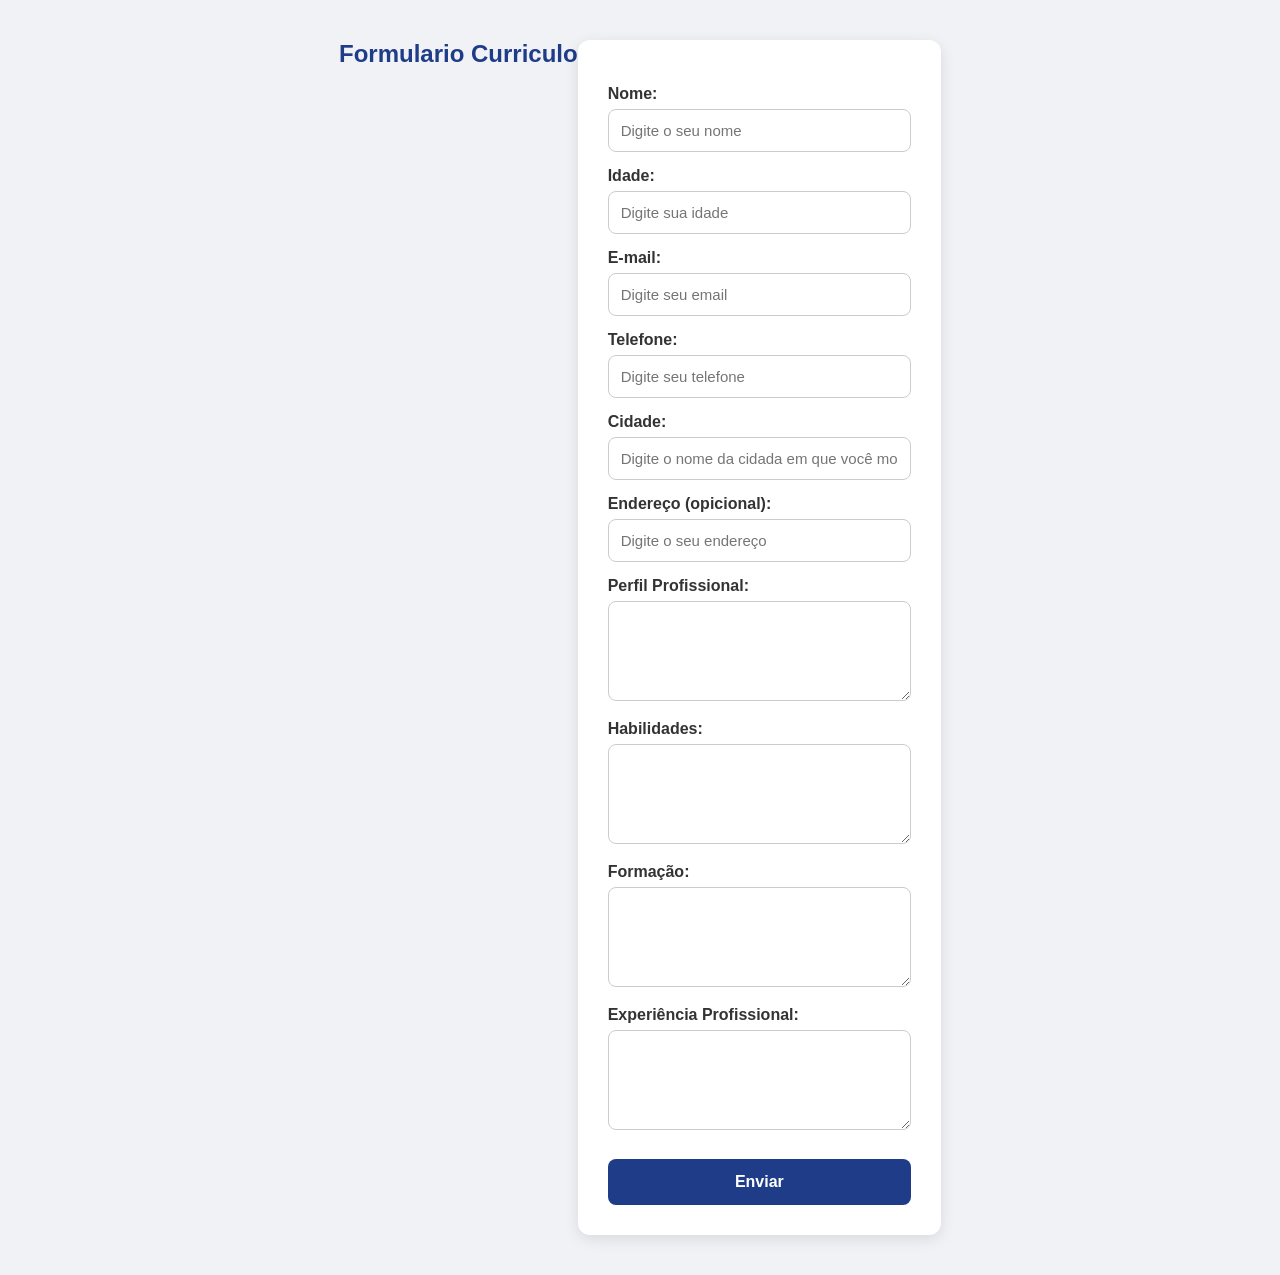
==== index.html @ 8bbc96bc "Rename formulario_index.html to index.html" ====
<!DOCTYPE html>
<html lang="pt-br">
<head>
    <meta charset="UTF-8">
    <meta name="viewport" content="width=device-width, initial-scale=1.0">
    <title>Formulario</title>
    <style>
        *{
            margin:0;
            padding:0;
            box-sizing:border-box;
        }
        
        body{
            font-family: Arial, Helvetica, sans-serif;
            background:#f0f2f5;
            display:flex;
            justify-content:center;
            padding:40px 20px;
        }
        
        .container{
            width:100%;
            max-width:800px;
        }
        
        h2{
            text-align:center;
            color:#1f3c88;
            margin-bottom:30px;
        }
        
        form{
            background:white;
            padding:30px;
            border-radius:12px;
            box-shadow:0 4px 15px rgba(0,0,0,0.1);
        }
        
        label{
            display:block;
            margin-bottom:6px;
            margin-top:15px;
            font-weight:bold;
            color:#333;
        }
        
        input,
        textarea{
            width:100%;
            padding:12px;
            border:1px solid #ccc;
            border-radius:8px;
            font-size:15px;
        }
        
        input:focus,
        textarea:focus{
            outline:none;
            border-color:#1f3c88;
        }
        
        textarea{
            resize:vertical;
            min-height:100px;
        }
        
        button{
            width:100%;
            margin-top:25px;
            padding:14px;
            border:none;
            border-radius:8px;
            background:#1f3c88;
            color:white;
            font-size:16px;
            font-weight:bold;
            cursor:pointer;
            transition:0.3s;
        }
        
        button:hover{
            background:#162c66;
        }
        </style>
        
</head>
<body>
    <h2>Formulario Curriculo</h2>
    <form id="formularioCurriculo">
        <label for="Nome">Nome:</label>
        <input type="text"id="Nome" name="nome" placeholder="Digite o seu nome" required>
        
        <label for="Idade">Idade:</label>
        <input type="text" id="Idade" name="idade" placeholder="Digite sua idade" required>

        <label for="email">E-mail:</label>
        <input type="email" id="email" name="email" placeholder="Digite seu email" required>

        <label for="Telefone">Telefone:</label>
        <input type="text" id="Telefone" name="telefone" placeholder="Digite seu telefone" required>

        <label for="Cidade">Cidade:</label>
        <input type="text" id="Cidade" name="cidade" placeholder="Digite o nome da cidada em que você mora">

        <label for="Endereço">Endereço (opicional):</label>
        <input type="text" id="Endereço" name="endereço" placeholder="Digite o seu endereço">

        <label for="perfil">Perfil Profissional:</label>
        <textarea id="perfil" name="perfil profissional"></textarea>

        <label for="habilidades">Habilidades:</label>
        <textarea id="habilidades" name="habilidades"></textarea>

        <label for="formacao">Formação:</label>
        <textarea id="formacao" name="formação"></textarea>

        <label for="experiencia">Experiência Profissional:</label>
        <textarea id="experiencia" name="experiência profissional"></textarea>

        <button type="submit">Enviar</button>
</form>
<script src="gerenciamento.js"></script>
</body>
</html>
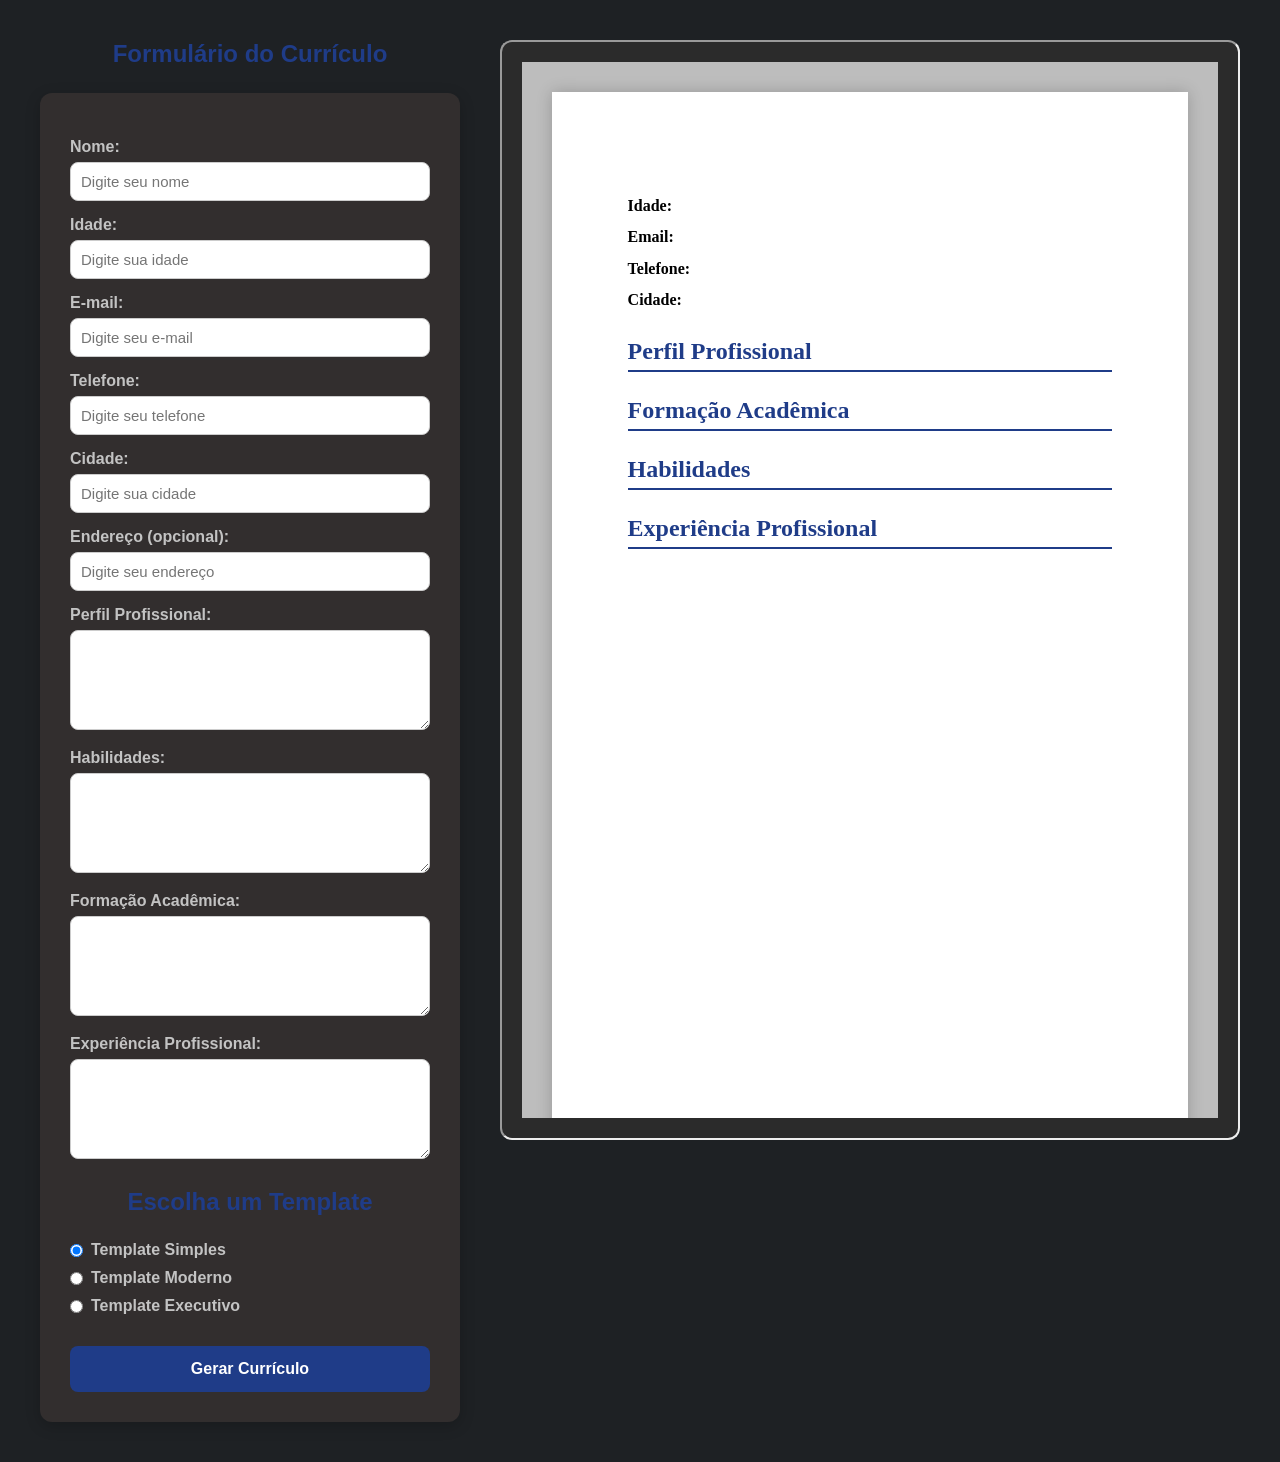
==== commit a728ee08: "Add files via upload" ====
--- a/index.html
+++ b/index.html
@@ -1,125 +1,196 @@
 <!DOCTYPE html>
 <html lang="pt-br">
+
 <head>
     <meta charset="UTF-8">
     <meta name="viewport" content="width=device-width, initial-scale=1.0">
-    <title>Formulario</title>
+    <title>Formulário</title>
+
     <style>
-        *{
-            margin:0;
-            padding:0;
-            box-sizing:border-box;
+        * {
+            margin: 0;
+            padding: 0;
+            box-sizing: border-box;
         }
-        
-        body{
+
+        body {
             font-family: Arial, Helvetica, sans-serif;
-            background:#f0f2f5;
-            display:flex;
-            justify-content:center;
-            padding:40px 20px;
+            background: #1e2124;
+            display: flex;
+            align-items: flex-start;
+            gap: 40px;
+            padding: 40px;
         }
-        
-        .container{
-            width:100%;
-            max-width:800px;
+
+        .container {
+            width: 420px;
         }
-        
-        h2{
-            text-align:center;
-            color:#1f3c88;
-            margin-bottom:30px;
+
+        h2 {
+            color: #1f3c88;
+            margin-bottom: 25px;
+            text-align: center;
         }
-        
-        form{
-            background:white;
-            padding:30px;
-            border-radius:12px;
-            box-shadow:0 4px 15px rgba(0,0,0,0.1);
+
+        form {
+            background: rgb(50, 46, 46);
+            padding: 30px;
+            border-radius: 12px;
+            box-shadow: 0 4px 15px rgba(0, 0, 0, .2);
         }
-        
-        label{
-            display:block;
-            margin-bottom:6px;
-            margin-top:15px;
-            font-weight:bold;
-            color:#333;
+
+        label {
+            display: block;
+            margin-top: 15px;
+            margin-bottom: 6px;
+            color: #c3c3c3;
+            font-weight: bold;
         }
-        
+
         input,
-        textarea{
-            width:100%;
-            padding:12px;
-            border:1px solid #ccc;
-            border-radius:8px;
-            font-size:15px;
+        textarea {
+            width: 100%;
+            padding: 10px;
+            border: 1px solid #ccc;
+            border-radius: 8px;
+            font-size: 15px;
         }
-        
+
         input:focus,
-        textarea:focus{
-            outline:none;
-            border-color:#1f3c88;
+        textarea:focus {
+            outline: none;
+            border-color: #1f3c88;
         }
-        
-        textarea{
-            resize:vertical;
-            min-height:100px;
+
+        textarea {
+            resize: vertical;
+            min-height: 100px;
         }
-        
-        button{
-            width:100%;
-            margin-top:25px;
-            padding:14px;
-            border:none;
-            border-radius:8px;
-            background:#1f3c88;
-            color:white;
-            font-size:16px;
-            font-weight:bold;
-            cursor:pointer;
-            transition:0.3s;
+
+        .templates {
+            margin-top: 25px;
         }
-        
-        button:hover{
-            background:#162c66;
+
+        .templates label {
+            display: flex;
+            align-items: center;
+            gap: 8px;
+            margin-top: 10px;
+            cursor: pointer;
         }
-        </style>
-        
+
+        .templates input {
+            width: auto;
+        }
+
+        button {
+            width: 100%;
+            margin-top: 25px;
+            padding: 14px;
+            border: none;
+            border-radius: 8px;
+            background: #1f3c88;
+            color: white;
+            font-size: 16px;
+            font-weight: bold;
+            cursor: pointer;
+            transition: .3s;
+        }
+
+        button:hover {
+            background: #162c66;
+        }
+
+        #preview {
+            flex: 1;
+            min-height: 800px;
+            background: #2b2b2b;
+            border-radius: 12px;
+            padding: 20px;
+            color: white;
+            display: flex;
+            justify-content: center;
+            align-items: center;
+        }
+
+        #preview p {
+            color: #aaa;
+            font-size: 18px;
+        }
+    </style>
+
 </head>
+
 <body>
-    <h2>Formulario Curriculo</h2>
-    <form id="formularioCurriculo">
-        <label for="Nome">Nome:</label>
-        <input type="text"id="Nome" name="nome" placeholder="Digite o seu nome" required>
-        
-        <label for="Idade">Idade:</label>
-        <input type="text" id="Idade" name="idade" placeholder="Digite sua idade" required>
 
-        <label for="email">E-mail:</label>
-        <input type="email" id="email" name="email" placeholder="Digite seu email" required>
+    <div class="container">
 
-        <label for="Telefone">Telefone:</label>
-        <input type="text" id="Telefone" name="telefone" placeholder="Digite seu telefone" required>
+        <h2>Formulário do Currículo</h2>
 
-        <label for="Cidade">Cidade:</label>
-        <input type="text" id="Cidade" name="cidade" placeholder="Digite o nome da cidada em que você mora">
+        <form id="formularioCurriculo">
 
-        <label for="Endereço">Endereço (opicional):</label>
-        <input type="text" id="Endereço" name="endereço" placeholder="Digite o seu endereço">
+            <label for="Nome">Nome:</label>
+            <input type="text" id="Nome" name="nome" placeholder="Digite seu nome" required>
 
-        <label for="perfil">Perfil Profissional:</label>
-        <textarea id="perfil" name="perfil profissional"></textarea>
+            <label for="Idade">Idade:</label>
+            <input type="text" id="Idade" name="idade" placeholder="Digite sua idade" required>
 
-        <label for="habilidades">Habilidades:</label>
-        <textarea id="habilidades" name="habilidades"></textarea>
+            <label for="email">E-mail:</label>
+            <input type="email" id="email" name="email" placeholder="Digite seu e-mail" required>
 
-        <label for="formacao">Formação:</label>
-        <textarea id="formacao" name="formação"></textarea>
+            <label for="Telefone">Telefone:</label>
+            <input type="text" id="Telefone" name="telefone" placeholder="Digite seu telefone" required>
 
-        <label for="experiencia">Experiência Profissional:</label>
-        <textarea id="experiencia" name="experiência profissional"></textarea>
+            <label for="Cidade">Cidade:</label>
+            <input type="text" id="Cidade" name="cidade" placeholder="Digite sua cidade">
 
-        <button type="submit">Enviar</button>
-</form>
-<script src="gerenciamento.js"></script>
+            <label for="Endereco">Endereço (opcional):</label>
+            <input type="text" id="Endereco" name="endereco" placeholder="Digite seu endereço">
+
+            <label for="perfil">Perfil Profissional:</label>
+            <textarea id="perfil" name="perfil_profissional"></textarea>
+
+            <label for="habilidades">Habilidades:</label>
+            <textarea id="habilidades" name="habilidades"></textarea>
+
+            <label for="formacao">Formação Acadêmica:</label>
+            <textarea id="formacao" name="formacao"></textarea>
+
+            <label for="experiencia">Experiência Profissional:</label>
+            <textarea id="experiencia" name="experiencia_profissional"></textarea>
+            
+            <div class="templates">
+
+                <h2>Escolha um Template</h2>
+
+                <label>
+                    <input type="radio" name="template" value="simples" checked>
+                    Template Simples
+                </label>
+
+                <label>
+                    <input type="radio" name="template" value="moderno">
+                    Template Moderno
+                </label>
+
+                <label>
+                    <input type="radio" name="template" value="executivo">
+                    Template Executivo
+                </label>
+
+            </div>
+
+            <button type="submit">Gerar Currículo</button>
+
+        </form>
+
+    </div>
+
+  <iframe id="preview" width="850" height="1100"></iframe>
+
+    <script src="templates.js"></script>
+    <script src="gerenciamento.js"></script>
+
 </body>
-</html>
+
+</html>
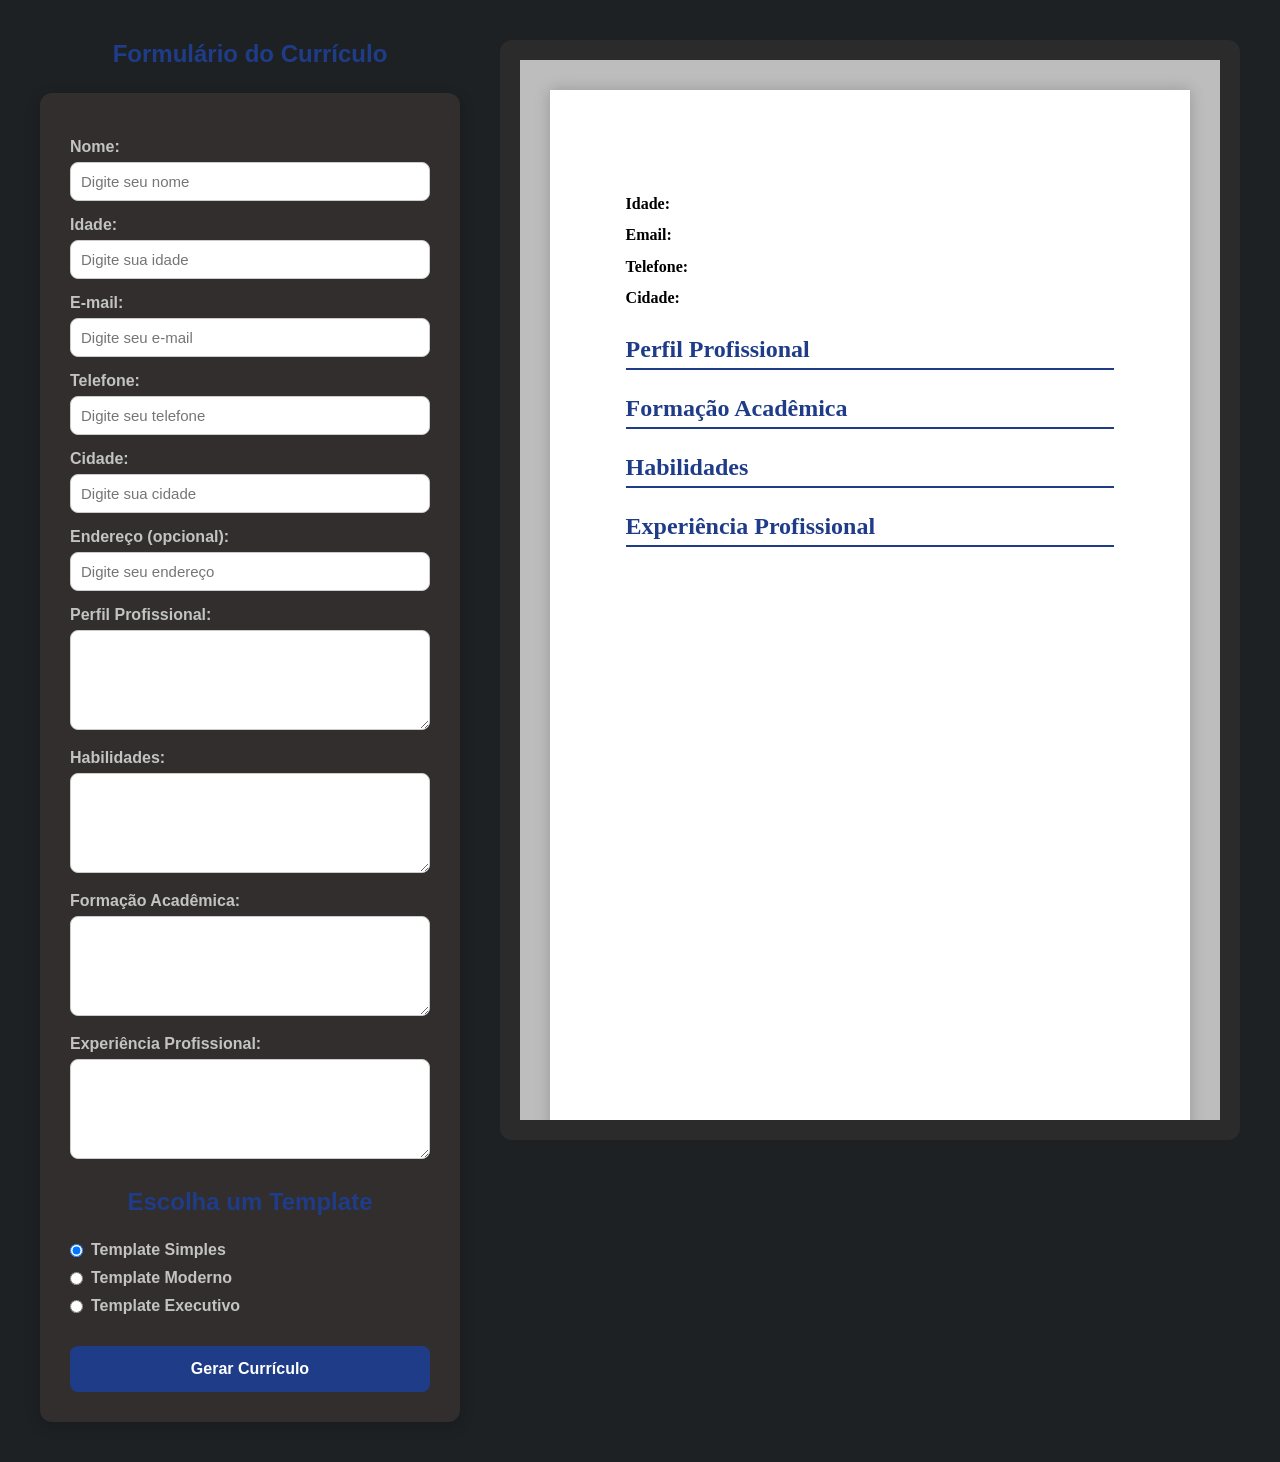
==== commit a4e4c52d: "Enhance form layout and responsiveness Added responsive design and improved styles for better layout" ====
--- a/index.html
+++ b/index.html
@@ -117,6 +117,39 @@
             color: #aaa;
             font-size: 18px;
         }
+
+        iframe#preview {
+    width: 100%;
+    height: 1100px;
+    border: none;
+    border-radius: 12px;
+        }
+        
+        @media (max-width: 900px) {
+
+    body {
+        flex-direction: column;
+        align-items: center;
+        padding: 20px;
+        gap: 20px;
+    }
+
+    .container {
+        width: 100%;
+        max-width: 600px;
+    }
+
+    #preview {
+        width: 100%;
+        min-height: 600px;
+    }
+
+    #preview iframe {
+        width: 100%;
+        height: 850px;
+    }
+
+        
     </style>
 
 </head>
@@ -193,4 +226,4 @@
 
 </body>
 
-</html>+</html>
